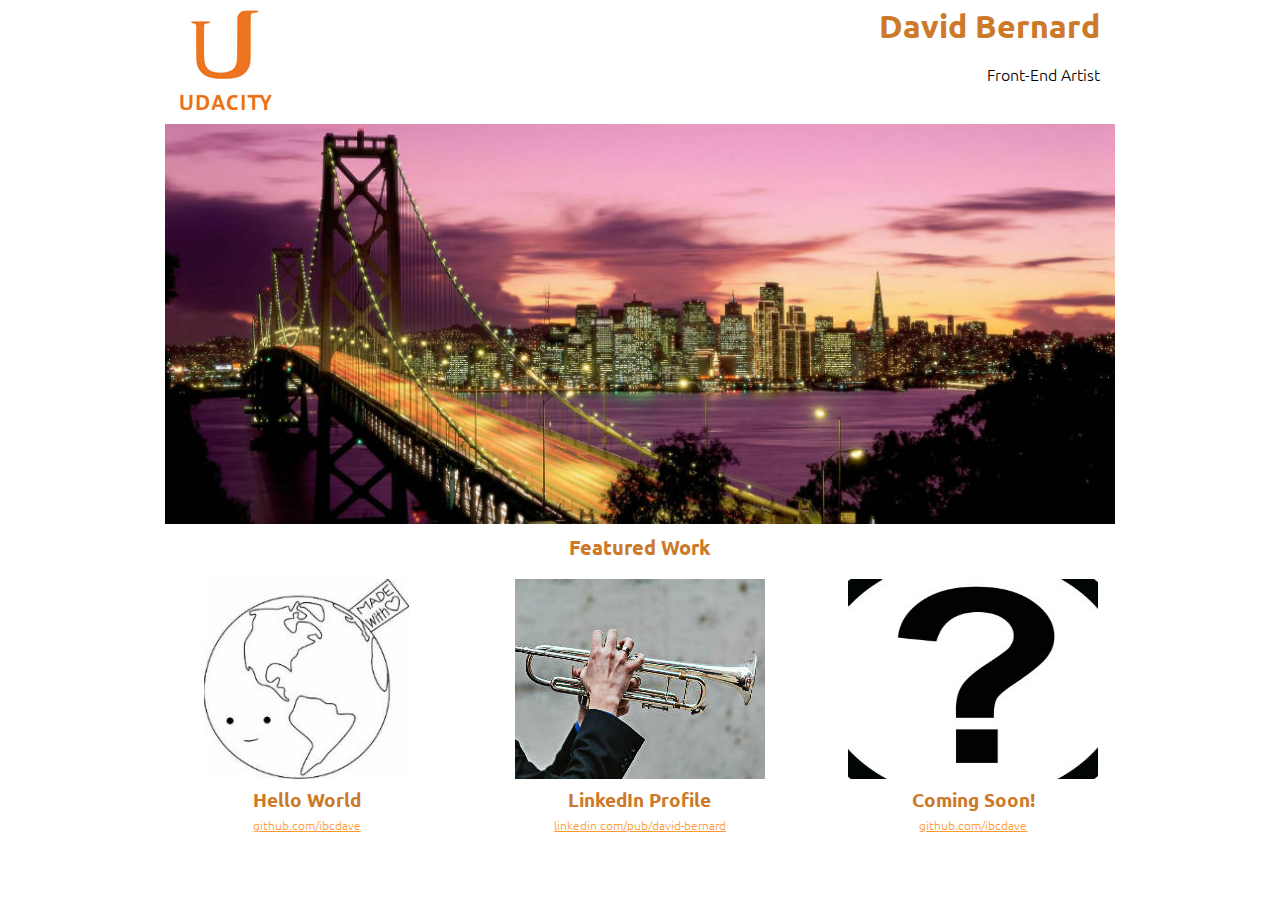
==== bootstrap/index.html @ c6a0eb4f "post-review-2.0" ====
<!DOCTYPE html>
<html>
<head>
	<title>Dave's Portfolio</title>
	<meta name="viewport" content="width=device-width, initial-scale=1">
    <meta http-equiv="Content-Type" content="text/html; charset=UTF-8">
    <meta charset="utf-8">
    <link href='http://fonts.googleapis.com/css?family=Ubuntu:300,400' rel='stylesheet'>
    <link rel="stylesheet" href="http://weloveiconfonts.com/api/?family=zocial" />
	<link rel="stylesheet" href="css/main.css">
</head>
<body>
	<div class="grid">
		<header class="row">
			<div class="col-6">
				<a href="http://udacity.com">
					<img class="pad-left pad-top" src="./images/udacity_logo.jpg" alt="Udacity Logo">
				</a>
			</div>
				<div class="col-6">
	        	<h1 class="right">David Bernard</h1>
	        	<p class="right">Front-End Artist</p>
	      	</div>	
		</header>
		<section>
			
			<div class="hr"></div>
			
			<div class="row">
				<div class="col-12">
					<picture>
						<source srcset="images/san_fran_skyline_400x150.jpg" media="(max-width: 450px)">
	      				<source srcset="images/san_fran_skyline_650x274.jpg" media="(max-width: 700px)">
	      				<source srcset="images/san_fran_skyline_900x400.jpg">
	      				<img src="images/san_fran_skyline_900x400.jpg" alt="San Francisco Skyline">
					</picture>
				</div>
			</div>
			
			<div class="row">
				<div class="col-12">
					<h2>Featured Work</h2>
				</div>
			</div>
			

			<div class="hr"></div>
			
			<div class="row">
				<div class="container">
					<div class="col-4">
						<picture>
							<source srcset="images/hello_world_221x216.jpg" media="(max-width: 450px)">
							<source srcset="images/hello_world_307x300.jpg" media="(max-width: 799px)">
							<img src="images/hello_world_205x200.jpg" alt="Hello World">
						</picture>
						<h3>Hello World</h3>
						<p class="tiny-font">
							<a href="https://github.com/ibcdave/intro-project-html5-hello-world">github.com/ibcdave</a>
						</p>
					</div>
					<div class="col-4">
						<picture>
							<source srcset="images/david_tpt_300.jpg" media="(max-width: 450px)">
							<source srcset="images/david_tpt_555.jpg" media="(max-width: 799px)">
							<img src="images/david_tpt_250x200.jpg" alt="Dave Playing Trumpet">
						</picture>
						<h3>LinkedIn Profile</h3>
						<p class="tiny-font">
							<a href="https://www.linkedin.com/pub/david-bernard/21/871/874">linkedin.com/pub/david-bernard</a>
						</p>
					</div>
					<div class="col-4">
						<picture>
							<source srcset="images/question_216x216.jpg" media="(max-width: 450px)">
							<source srcset="images/question_300x300.jpg" media="(max-width: 799px)">
							<img src="images/question_250x200.jpg" alt="What's Next?">
						</picture>
						<h3>Coming Soon!</h3>
						<p class="tiny-font">
							<a href="https://github.com/ibcdave">github.com/ibcdave</a>
						</p>
					</div>
				</div>
	 		</div>

	 		<div class="hr"></div>
			
		</section>
 		<footer class="row">
	 		<div class="col-4">
	 			<h4><a href="https://twitter.com/ibcdave"><span class="zocial-twitter"></span></a></h4>
	 		</div> 
	 		<div class="col-4">
	 			<h4><a href="https://www.linkedin.com/pub/david-bernard/21/871/874"><span class="zocial-linkedin"></span></a></h4>
			</div>
			<div class="col-4">
				<h4><a href="https://plus.google.com/u/0/+DavidBernard8/about/p/pub"><span class="zocial-googleplus"></span></a></h4>
			</div>
  		</footer>
 	</div>
</body>
</html>
---- bootstrap/css/main.css ----
body {
    margin: 0;
    padding: 0;
    border: 0;
    vertical-align: baseline;
    font-family: 'Ubuntu', sans-serif;
    font-weight: 300;  
    -webkit-transition: width 0.5s; 
    transition: width 0.5s;         
}
 
@import url(http://weloveiconfonts.com/api/?family=zocial);
    [Class*="zocial-"]:before {
      display: inline-block;
      font-family: 'zocial', sans-serif;
      text-shadow: 3px 3px #aaa;
      width: 2em;
    }

.right {
    text-align: right;
    padding-right: 40px;
}

.pad-top {
    padding-top: 10px;
}

.pad-left {
    padding-left: 40px;
}

.grid {
    margin: 0 auto;
    width: 100%;
    max-width: 1000px;
}
.container {
    width: 100%;
    max-width: 1000px;
}

.row {
    width: 100%;
    display: flex;
}

.col-3 {
    width: 25%;
}

.col-4 {
    width: 100%;
    text-align: center;
    margin:0 auto;
}

.col-6 {
    width: 50%;
}

.col-12 {
    width: 100%;
    text-align: center;
    margin: 0 auto;
}

.hr {
    width: 100%;
    max-width: 1000px;
    height: 10px;
    color: black;
}

@media screen and (min-width: 800px) {
    .container {
        display: -webkit-flex;
        display: flex;
    }
    .col-4 {
        width: 33.3%;
    }
}

h1 {
    color: #cc7a29;
    margin: 6px auto;
    text-align: right;
    display: block;
}

h3 {
    color: #cc7a29;
    margin: 4px auto;
    text-align: center;
    display: block;
}

h2 {
    font-size: 20px;
    padding-bottom: 2px;
    color: #cc7a29;
    margin: 6px auto;
}

h4 {
    font-size: 2em;
    margin: 1em auto;
}

@media screen and (min-width:350px) and (max-width: 650px) {
    body { 
        font-size: 1.3em;
    }
    .tiny-font { 
        font-size: 125%;
    }
}

.tiny-font  {
    font-size: 75%;
    margin: 4px auto 8px;
    text-align: center;
}

a:link {
    color: #ff9933;
}

a:visited {
    color: #ff9935;
    }
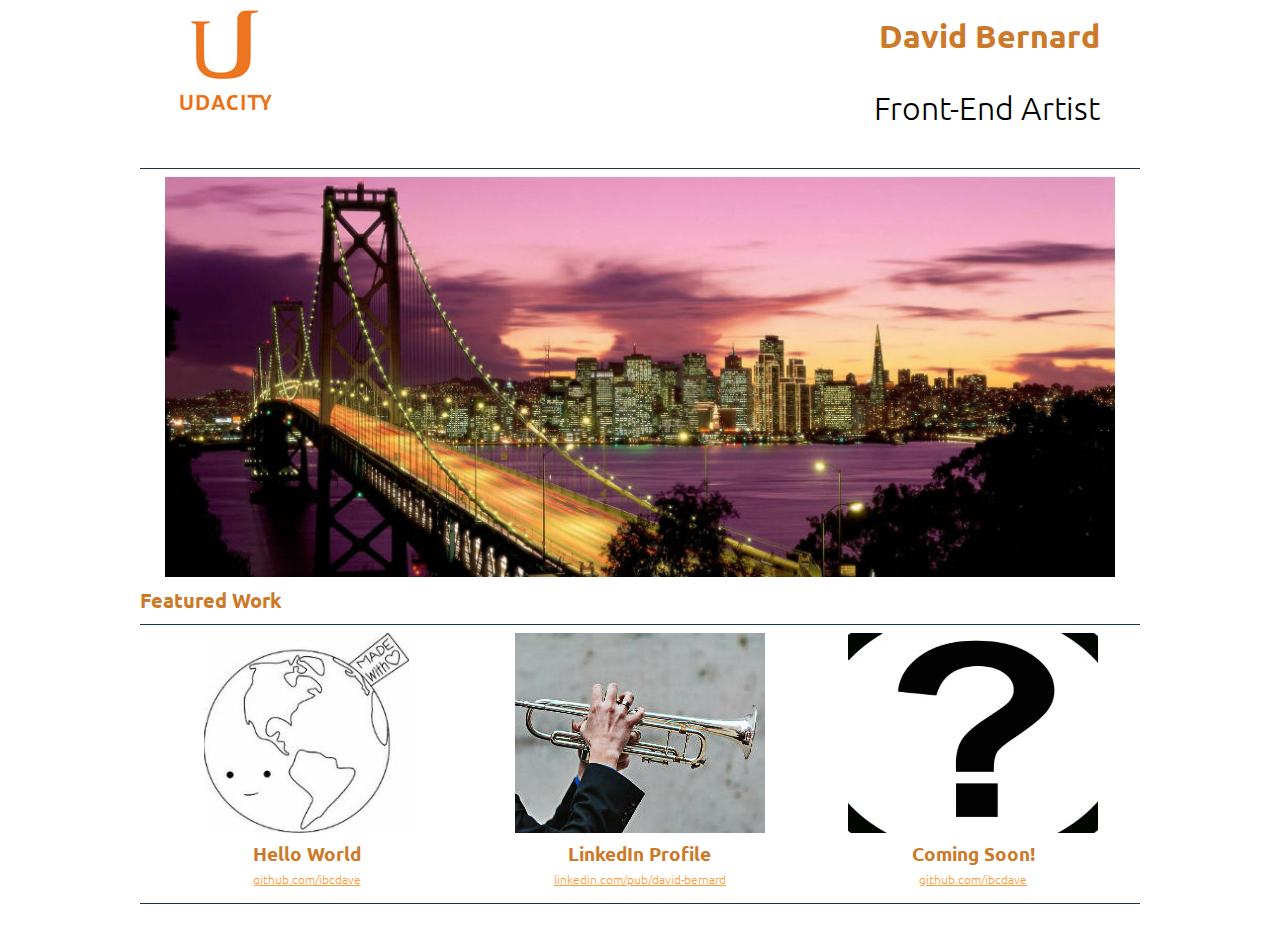
==== commit da803dc5: "3rd time is the charm" ====
--- a/bootstrap/index.html
+++ b/bootstrap/index.html
@@ -3,14 +3,15 @@
 <head>
 	<title>Dave's Portfolio</title>
 	<meta name="viewport" content="width=device-width, initial-scale=1">
-    <meta http-equiv="Content-Type" content="text/html; charset=UTF-8">
-    <meta charset="utf-8">
-    <link href='http://fonts.googleapis.com/css?family=Ubuntu:300,400' rel='stylesheet'>
-    <link rel="stylesheet" href="http://weloveiconfonts.com/api/?family=zocial" />
+	<meta http-equiv="Content-Type" content="text/html; charset=UTF-8">
+	<meta charset="utf-8">
+	<link href='http://fonts.googleapis.com/css?family=Ubuntu:300,400' rel='stylesheet'>
+	<link rel="stylesheet" href="http://weloveiconfonts.com/api/?family=zocial" />
 	<link rel="stylesheet" href="css/main.css">
 </head>
 <body>
-	<div class="grid">
+	<div class="container">
+
 		<header class="row">
 			<div class="col-6">
 				<a href="http://udacity.com">
@@ -18,21 +19,22 @@
 				</a>
 			</div>
 				<div class="col-6">
-	        	<h1 class="right">David Bernard</h1>
-	        	<p class="right">Front-End Artist</p>
-	      	</div>	
+				<h1 class="right">David Bernard</h1>
+				<p class="right">Front-End Artist</p>
+			</div>	
 		</header>
+
 		<section>
-			
-			<div class="hr"></div>
-			
+			<div class="row">
+				<hr>
+			</div>
 			<div class="row">
 				<div class="col-12">
 					<picture>
 						<source srcset="images/san_fran_skyline_400x150.jpg" media="(max-width: 450px)">
-	      				<source srcset="images/san_fran_skyline_650x274.jpg" media="(max-width: 700px)">
-	      				<source srcset="images/san_fran_skyline_900x400.jpg">
-	      				<img src="images/san_fran_skyline_900x400.jpg" alt="San Francisco Skyline">
+						<source srcset="images/san_fran_skyline_650x274.jpg" media="(max-width: 700px)">
+						<source srcset="images/san_fran_skyline_900x400.jpg">
+						<img src="images/san_fran_skyline_900x400.jpg" alt="San Francisco Skyline">
 					</picture>
 				</div>
 			</div>
@@ -42,62 +44,61 @@
 					<h2>Featured Work</h2>
 				</div>
 			</div>
-			
+			<div class="row">
+				<hr>
+			</div>
+			<div class="flex-row">
+				<div class="col-4">
+					<picture>
+						<source srcset="images/hello_world_221x216.jpg" media="(max-width: 450px)">
+						<source srcset="images/hello_world_307x300.jpg" media="(max-width: 799px)">
+						<img src="images/hello_world_205x200.jpg" alt="Hello World">
+					</picture>
+					<h3>Hello World</h3>
+					<p class="tiny-font">
+						<a href="https://github.com/ibcdave/intro-project-html5-hello-world">github.com/ibcdave</a>
+					</p>
+				</div>
+				<div class="col-4">
+					<picture>
+						<source srcset="images/david_tpt_300.jpg" media="(max-width: 450px)">
+						<source srcset="images/david_tpt_555.jpg" media="(max-width: 799px)">
+						<img src="images/david_tpt_250x200.jpg" alt="Dave Playing Trumpet">
+					</picture>
+					<h3>LinkedIn Profile</h3>
+					<p class="tiny-font">
+						<a href="https://www.linkedin.com/pub/david-bernard/21/871/874">linkedin.com/pub/david-bernard</a>
+					</p>
+				</div>
+				<div class="col-4">
+					<picture>
+						<source srcset="images/question_216x216.jpg" media="(max-width: 450px)">
+						<source srcset="images/question_300x300.jpg" media="(max-width: 799px)">
+						<img src="images/question_250x200.jpg" alt="What's Next?">
+					</picture>
+					<h3>Coming Soon!</h3>
+					<p class="tiny-font">
+						<a href="https://github.com/ibcdave">github.com/ibcdave</a>
+					</p>
+				</div>
+			</div>
+			<div class="row">
+				<hr>
+			</div>
+		</section>
 
-			<div class="hr"></div>
-			
-			<div class="row">
-				<div class="container">
-					<div class="col-4">
-						<picture>
-							<source srcset="images/hello_world_221x216.jpg" media="(max-width: 450px)">
-							<source srcset="images/hello_world_307x300.jpg" media="(max-width: 799px)">
-							<img src="images/hello_world_205x200.jpg" alt="Hello World">
-						</picture>
-						<h3>Hello World</h3>
-						<p class="tiny-font">
-							<a href="https://github.com/ibcdave/intro-project-html5-hello-world">github.com/ibcdave</a>
-						</p>
-					</div>
-					<div class="col-4">
-						<picture>
-							<source srcset="images/david_tpt_300.jpg" media="(max-width: 450px)">
-							<source srcset="images/david_tpt_555.jpg" media="(max-width: 799px)">
-							<img src="images/david_tpt_250x200.jpg" alt="Dave Playing Trumpet">
-						</picture>
-						<h3>LinkedIn Profile</h3>
-						<p class="tiny-font">
-							<a href="https://www.linkedin.com/pub/david-bernard/21/871/874">linkedin.com/pub/david-bernard</a>
-						</p>
-					</div>
-					<div class="col-4">
-						<picture>
-							<source srcset="images/question_216x216.jpg" media="(max-width: 450px)">
-							<source srcset="images/question_300x300.jpg" media="(max-width: 799px)">
-							<img src="images/question_250x200.jpg" alt="What's Next?">
-						</picture>
-						<h3>Coming Soon!</h3>
-						<p class="tiny-font">
-							<a href="https://github.com/ibcdave">github.com/ibcdave</a>
-						</p>
-					</div>
-				</div>
-	 		</div>
-
-	 		<div class="hr"></div>
-			
-		</section>
- 		<footer class="row">
-	 		<div class="col-4">
-	 			<h4><a href="https://twitter.com/ibcdave"><span class="zocial-twitter"></span></a></h4>
-	 		</div> 
-	 		<div class="col-4">
-	 			<h4><a href="https://www.linkedin.com/pub/david-bernard/21/871/874"><span class="zocial-linkedin"></span></a></h4>
+		<footer class="row">
+			<div class="col-4">
+				<p><a href="https://twitter.com/ibcdave"><span class="zocial-twitter"></span></a></p>
+			</div> 
+			<div class="col-4">
+				<p><a href="https://www.linkedin.com/pub/david-bernard/21/871/874"><span class="zocial-linkedin"></span></a></p>
 			</div>
 			<div class="col-4">
-				<h4><a href="https://plus.google.com/u/0/+DavidBernard8/about/p/pub"><span class="zocial-googleplus"></span></a></h4>
+				<p><a href="https://plus.google.com/u/0/+DavidBernard8/about/p/pub"><span class="zocial-googleplus"></span></a></p>
 			</div>
-  		</footer>
- 	</div>
+		</footer>
+
+	</div>
 </body>
 </html>--- a/bootstrap/css/main.css
+++ b/bootstrap/css/main.css
@@ -1,3 +1,11 @@
+@import url(http://weloveiconfonts.com/api/?family=zocial);
+    [Class*="zocial-"]:before {
+      display: inline-block;
+      font-family: 'zocial', sans-serif;
+      text-shadow: 3px 3px #aaa;
+      width: 2em;
+    }
+
 body {
     margin: 0;
     padding: 0;
@@ -9,14 +17,6 @@
     transition: width 0.5s;         
 }
  
-@import url(http://weloveiconfonts.com/api/?family=zocial);
-    [Class*="zocial-"]:before {
-      display: inline-block;
-      font-family: 'zocial', sans-serif;
-      text-shadow: 3px 3px #aaa;
-      width: 2em;
-    }
-
 .right {
     text-align: right;
     padding-right: 40px;
@@ -35,14 +35,25 @@
     width: 100%;
     max-width: 1000px;
 }
+
 .container {
+    margin: 0 auto;
     width: 100%;
     max-width: 1000px;
 }
 
 .row {
     width: 100%;
+}
+
+.flex-row {
+    display: -webkit-box;
+    display: -moz-box;
+    display: -ms-flexbox;
+    display: -webkit-flex;
     display: flex;
+    -webkit-flex-flow: row wrap;
+    justify-content: space-around;
 }
 
 .col-3 {
@@ -50,9 +61,9 @@
 }
 
 .col-4 {
-    width: 100%;
+    width: 33.3%;
     text-align: center;
-    margin:0 auto;
+    margin: 0 auto;
 }
 
 .col-6 {
@@ -65,26 +76,24 @@
     margin: 0 auto;
 }
 
-.hr {
-    width: 100%;
-    max-width: 1000px;
-    height: 10px;
-    color: black;
+hr {
+    height: 1px;
+    color: #123455;
+    background-color: #123455;
+    border: none;
 }
 
-@media screen and (min-width: 800px) {
-    .container {
-        display: -webkit-flex;
-        display: flex;
-    }
-    .col-4 {
-        width: 33.3%;
-    }
+header {
+    display: flex;
+}
+
+footer {
+    display: flex;
 }
 
 h1 {
     color: #cc7a29;
-    margin: 6px auto;
+    margin: 16px auto;
     text-align: right;
     display: block;
 }
@@ -93,28 +102,19 @@
     color: #cc7a29;
     margin: 4px auto;
     text-align: center;
-    display: block;
 }
 
 h2 {
     font-size: 20px;
-    padding-bottom: 2px;
+    padding: 0 0 2px;
     color: #cc7a29;
     margin: 6px auto;
+    text-align: left;
 }
 
-h4 {
+p {
     font-size: 2em;
     margin: 1em auto;
-}
-
-@media screen and (min-width:350px) and (max-width: 650px) {
-    body { 
-        font-size: 1.3em;
-    }
-    .tiny-font { 
-        font-size: 125%;
-    }
 }
 
 .tiny-font  {
@@ -129,4 +129,24 @@
 
 a:visited {
     color: #ff9935;
+}
+
+@media screen and (min-width:350px) and (max-width: 650px) {
+    body { 
+        font-size: 1.3em;
     }
+
+    .col-4 {
+        width: 100%;
+    }
+
+    .tiny-font { 
+        font-size: 125%;
+    }
+}
+
+@media screen and (max-width: 800px) {
+    .col-4 {
+        width: 100%;
+    }
+}